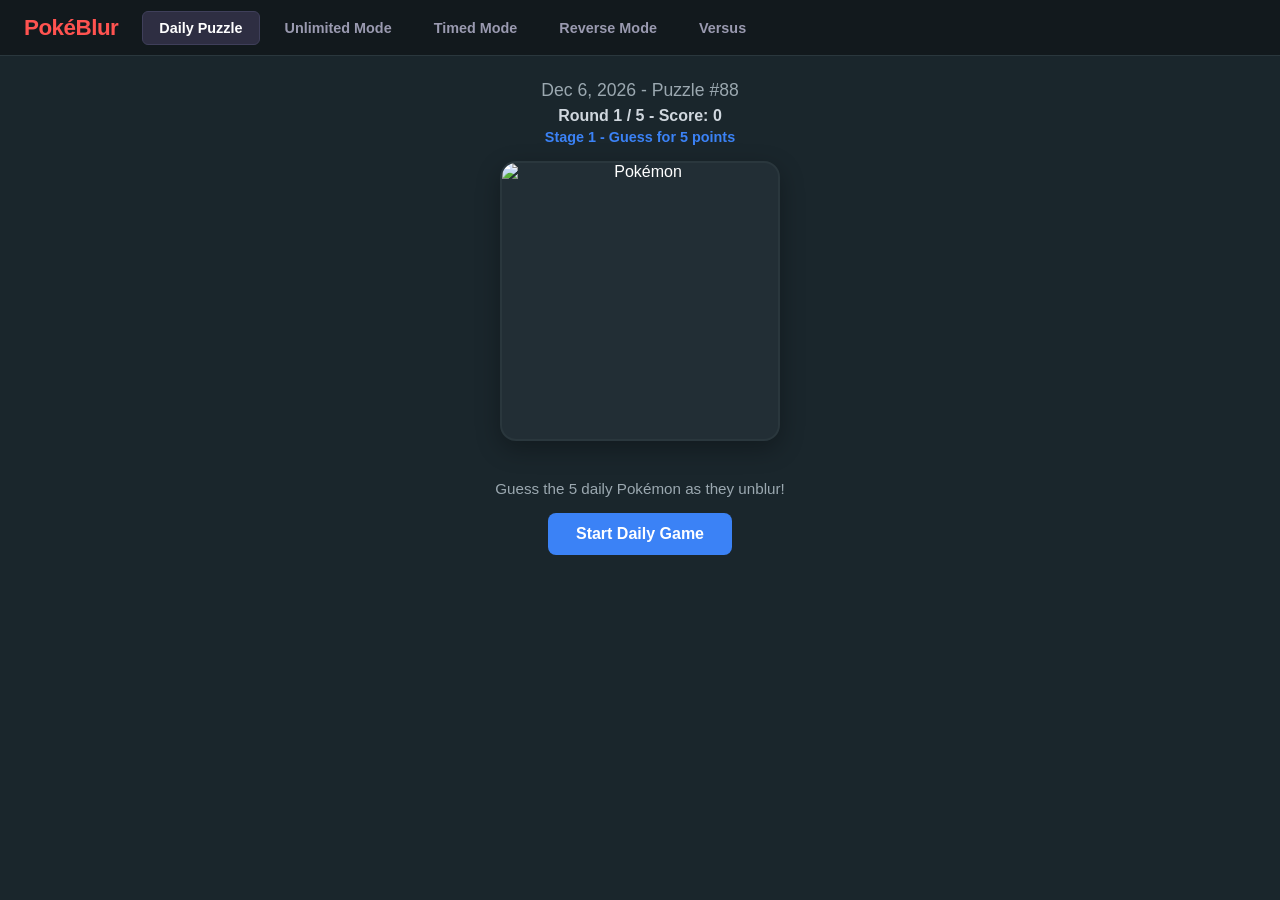
==== index.html @ f1a9ff47 "Add files via upload" ====
<!DOCTYPE html>
<html lang="en">
<head>
  <meta charset="UTF-8" />
  <meta name="viewport" content="width=device-width, initial-scale=1.0"/>

  <!-- Primary Meta Tags -->
  <title>PokéBlur</title>
  <meta name="title" content="PokéBlur" />
  <meta name="description" content="Guess the daily Pokémon as they unblur! Play Daily, Unlimited, Timed, and Reverse Hint modes, or battle friends live in Versus multiplayer." />

  <!-- Open Graph / Facebook / Discord / iMessage Cards -->
  <meta property="og:type" content="website" />
  <meta property="og:url" content="https://vibedbean.github.io/" />
  <meta property="og:site_name" content="PokéBlur" />
  <meta property="og:title" content="PokéBlur - Daily Pokémon Guessing Game" />
  <meta property="og:description" content="Test your Pokémon knowledge! Unblur images, race the clock in Timed Mode, flip hints in Reverse Mode, or battle friends live in Versus multiplayer." />
  <meta property="og:image" content="https://vibedbean.github.io/preview.png" />

  <!-- Twitter Card -->
  <meta property="twitter:card" content="summary_large_image" />
  <meta property="twitter:url" content="https://vibedbean.github.io/" />
  <meta property="twitter:title" content="PokéBlur - Daily Pokémon Guessing Game" />
  <meta property="twitter:description" content="Test your Pokémon knowledge! Unblur images, race the clock in Timed Mode, flip hints in Reverse Mode, or battle friends live in Versus multiplayer." />
  <meta property="twitter:image" content="https://vibedbean.github.io/preview.png" />

  <!-- Tells Google explicitly this site is called "PokéBlur", not "GitHub Pages
       documentation" (which is what it was showing without this). -->
  <script type="application/ld+json">
  {
    "@context": "https://schema.org",
    "@type": "WebSite",
    "name": "PokéBlur",
    "alternateName": ["PokeBlur", "Poke Blur"],
    "url": "https://vibedbean.github.io/"
  }
  </script>

  <link rel="stylesheet" href="style.css" />
  <link rel="canonical" href="https://vibedbean.github.io/" />
  <link rel="icon" href="favicon.ico" sizes="any" />
  <link rel="icon" type="image/png" sizes="192x192" href="favicon.png" />
  <link rel="apple-touch-icon" href="apple-touch-icon.png" />
</head>
<body>
  <!-- Top Full-Width Navigation Bar (No Emojis) -->
  <header class="top-header">
    <div class="header-left">
      <h1 class="logo-title">PokéBlur</h1>
      <nav class="nav-links">
        <button id="mode-daily-btn" class="nav-tab active">Daily Puzzle</button>
        <button id="mode-unlimited-btn" class="nav-tab">Unlimited Mode</button>
        <button id="mode-timed-btn" class="nav-tab">Timed Mode</button>
        <button id="mode-reverse-btn" class="nav-tab">Reverse Mode</button>
        <button id="mode-versus-btn" class="nav-tab">Versus</button>
      </nav>
    </div>
  </header>

  <!-- Main Content Wrapper -->
  <main class="main-content">

    <!-- DAILY PUZZLE VIEW -->
    <div id="daily-view">
      <header class="game-header">
        <h2 id="puzzle-date-label">Loading...</h2>
        <p id="round-label">Round 1 / 5 - Score: 0</p>
        <p id="stage-label">Stage 1 - Guess for 5 points</p>
      </header>

      <!-- Image Box Container -->
      <div class="image-wrapper">
        <div id="image-loading-overlay" class="overlay">Loading...</div>
        <img id="pokemon-image" src="" alt="Pokémon" />
      </div>

      <!-- Start Screen Panel -->
      <div id="start-screen">
        <p class="subtitle">Guess the 5 daily Pokémon as they unblur!</p>
        <button id="start-btn" class="primary-btn">Start Daily Game</button>
      </div>

      <!-- Input and Suggestions -->
      <div id="search-wrapper" class="hidden">
        <input type="text" id="guess-input" placeholder="Type a Pokémon name..." autocomplete="off" />
        <div id="suggestions"></div>
      </div>

      <!-- Action Buttons -->
      <div id="buttons" class="hidden">
        <button id="skip-btn" class="action-btn">Skip / Next Stage</button>
        <button id="next-btn" class="action-btn hidden">Next Pokémon ➔</button>
      </div>

      <p id="result-message"></p>

      <!-- Game Over Modal / Panel -->
      <div id="game-over-panel" class="hidden">
        <h2>Game Complete!</h2>
        <p id="final-score-text"></p>
        <p id="stats-line"></p>
        
        <div class="stats-summary">
          <div>Played: <span id="stat-played">0</span></div>
          <div>Avg Score: <span id="stat-avg">0.0</span></div>
        </div>

        <button id="share-btn" class="action-btn">Share Results</button>
      </div>
    </div>

    <!-- UNLIMITED MODE VIEW -->
    <div id="unlimited-view" class="hidden">
      <div class="unlimited-header-nav">
        <button id="unlimited-normal-btn" class="mode-toggle-btn active">Normal Mode</button>
        <button id="unlimited-shiny-btn" class="mode-toggle-btn">Shiny Mode</button>
      </div>

      <!-- Generation Filter Container (Hides when game starts) -->
      <div id="gen-filter-container" class="gen-filter-wrapper">
        <span class="gen-filter-label">Filter Generations:</span>
        <div class="gen-buttons-grid">
          <button class="gen-btn active all-btn" id="gen-all-btn">All Generations</button>
          <button class="gen-btn active" data-gen="1">1</button>
          <button class="gen-btn active" data-gen="2">2</button>
          <button class="gen-btn active" data-gen="3">3</button>
          <button class="gen-btn active" data-gen="4">4</button>
          <button class="gen-btn active" data-gen="5">5</button>
          <button class="gen-btn active" data-gen="6">6</button>
          <button class="gen-btn active" data-gen="7">7</button>
          <button class="gen-btn active" data-gen="8">8</button>
          <button class="gen-btn active" data-gen="9">9</button>
        </div>
      </div>

      <header class="game-header">
        <h2 id="unlimited-mode-title">Unlimited - Normal Mode</h2>
        <p id="unlimited-round-label">Round 1 / 5 - Score: 0</p>
        <p id="unlimited-stage-label">Stage 1 - Guess for 5 points</p>
      </header>

      <!-- Unlimited Image Box -->
      <div class="image-wrapper">
        <div id="unlimited-image-overlay" class="overlay">Loading...</div>
        <img id="unlimited-pokemon-image" src="" alt="Pokémon" />
      </div>

      <!-- Unlimited Start Screen -->
      <div id="unlimited-start-screen">
        <p class="subtitle">Play infinite rounds of random Pokémon!</p>
        <button id="unlimited-start-btn" class="primary-btn">Start Unlimited Game</button>
      </div>

      <!-- Unlimited Search Wrapper -->
      <div id="unlimited-search-wrapper" class="hidden">
        <input type="text" id="unlimited-guess-input" placeholder="Type a Pokémon name..." autocomplete="off" />
        <div id="unlimited-suggestions"></div>
      </div>

      <!-- Unlimited Action Buttons -->
      <div id="unlimited-buttons" class="hidden">
        <button id="unlimited-skip-btn" class="action-btn">Skip / Next Stage</button>
        <button id="unlimited-next-btn" class="action-btn hidden">Next Pokémon ➔</button>
      </div>

      <p id="unlimited-result-message"></p>

      <!-- Unlimited Game Over Overlay -->
      <div id="unlimited-game-over-panel" class="hidden">
        <h2>Game Complete!</h2>
        <p id="unlimited-final-score-text"></p>
        <button id="play-again-btn" class="primary-btn">Play Again</button>
      </div>
    </div>

<!-- TIMED MODE VIEW -->
    <div id="timed-view" class="hidden">
      <!-- Setup: duration + generation filter (hides when game starts) -->
      <div id="timed-setup-container">
        <div class="gen-filter-wrapper">
          <span class="gen-filter-label">Time Limit:</span>
          <div class="gen-buttons-grid" id="timed-duration-grid">
            <button class="gen-btn active" data-duration="30">30 sec</button>
            <button class="gen-btn" data-duration="60">1 min</button>
            <button class="gen-btn" data-duration="120">2 min</button>
            <button class="gen-btn all-btn" data-duration="custom" id="timed-custom-btn">Custom</button>
          </div>
          <div id="timed-custom-wrapper" class="hidden">
            <input type="number" id="timed-custom-input" min="10" max="600" placeholder="Seconds (10-600)" />
          </div>
        </div>

        <div id="timed-gen-filter-container" class="gen-filter-wrapper">
          <span class="gen-filter-label">Filter Generations:</span>
          <div class="gen-buttons-grid">
            <button class="gen-btn active all-btn" id="timed-gen-all-btn">All Generations</button>
            <button class="gen-btn active" data-gen="1">1</button>
            <button class="gen-btn active" data-gen="2">2</button>
            <button class="gen-btn active" data-gen="3">3</button>
            <button class="gen-btn active" data-gen="4">4</button>
            <button class="gen-btn active" data-gen="5">5</button>
            <button class="gen-btn active" data-gen="6">6</button>
            <button class="gen-btn active" data-gen="7">7</button>
            <button class="gen-btn active" data-gen="8">8</button>
            <button class="gen-btn active" data-gen="9">9</button>
          </div>
        </div>
      </div>

      <header class="game-header">
        <h2>Timed Mode</h2>
        <p id="timed-stats-label">Score: 0 - Correct: 0</p>
        <p id="timed-stage-label">Stage 1 - Guess for 5 points</p>
      </header>

      <div id="timed-countdown" class="countdown-badge hidden">30</div>

      <!-- Timed Image Box -->
      <div class="image-wrapper">
        <div id="timed-image-overlay" class="overlay">Loading...</div>
        <img id="timed-pokemon-image" src="" alt="Pokémon" />
      </div>

      <!-- Timed Start Screen -->
      <div id="timed-start-screen">
        <p class="subtitle">Guess as many Pokémon as you can before time runs out!</p>
        <button id="timed-start-btn" class="primary-btn">Start Timed Game</button>
      </div>

      <!-- Timed Search Wrapper -->
      <div id="timed-search-wrapper" class="hidden">
        <input type="text" id="timed-guess-input" placeholder="Type a Pokémon name..." autocomplete="off" />
        <div id="timed-suggestions"></div>
      </div>

      <!-- Timed Action Buttons -->
      <div id="timed-buttons" class="hidden">
        <button id="timed-skip-btn" class="action-btn">Skip / Next Stage</button>
      </div>

      <p id="timed-result-message"></p>

      <!-- Timed Game Over Overlay -->
      <div id="timed-game-over-panel" class="hidden">
        <h2>Time's Up!</h2>
        <p id="timed-final-score-text"></p>
        <button id="timed-play-again-btn" class="primary-btn">Play Again</button>
      </div>
    </div>

<!-- REVERSE MODE VIEW -->
   <div id="reverse-view" class="hidden">
     <header class="game-header">
       <h2>Reverse Mode</h2>
       <p id="reverse-round-label">Round 1 / 5 - Score: 0</p>
       <div id="reverse-reward-box" class="reward-box hidden">
         <span class="reward-label">Current Round Value:</span>
         <span id="reverse-current-value">0</span>
         <span class="reward-unit">pts</span>
         <p class="reward-hint-subtext" style="font-size: 0.85rem; color: #a0a0a0; margin-top: 4px; font-style: italic;">
           Points are proportional to the number of Pokémon matching revealed hints!
         </p>
       </div>
     </header>

     <!-- Reverse Start Screen -->
     <div id="reverse-start-screen">
       <p class="subtitle">
         Guess the hidden Pokémon! Flip categories to reveal hints, but beware: the amount of points you get is proportional to how many available pokemon there are left. Wrong guesses force a hint flip!
       </p>
       <p id="reverse-high-score-display" style="font-size: 1.1rem; color: #f1c40f; font-weight: bold; margin-bottom: 15px;">High Score: 0 pts</p>
       <button id="reverse-start-btn" class="primary-btn">Start Reverse Game</button>
     </div>

     <!-- Reverse Gameplay Container -->
     <div id="reverse-game-play" class="hidden">
       <!-- Side-by-Side Hints Grid (6 Categories) -->
       <div class="hints-grid">
         <button class="hint-tile" data-category="generation">
           <span class="tile-label">Generation</span>
           <span class="tile-value">???</span>
         </button>
         <button class="hint-tile" data-category="primaryType">
           <span class="tile-label">Primary Type</span>
           <span class="tile-value">???</span>
         </button>
         <button class="hint-tile" data-category="secondaryType">
           <span class="tile-label">Secondary Type</span>
           <span class="tile-value">???</span>
         </button>
         <button class="hint-tile" data-category="form">
           <span class="tile-label">Form</span>
           <span class="tile-value">???</span>
         </button>
         <button class="hint-tile" data-category="bst">
           <span class="tile-label">Base Stat Total</span>
           <span class="tile-value">???</span>
         </button>
         <button class="hint-tile" data-category="size">
           <span class="tile-label">Height / Weight</span>
           <span class="tile-value">???</span>
         </button>
       </div>

       <p id="reverse-status-msg" class="reverse-status">Make a guess or tap a category tile to reveal a hint!</p>

       <!-- Search Input matching Daily/Unlimited layout -->
       <div id="reverse-search-wrapper">
         <input type="text" id="reverse-guess-input" placeholder="Type a Pokémon name..." autocomplete="off" />
         <div id="reverse-suggestions" class="suggestions-container"></div>
       </div>

       <!-- Action Buttons -->
       <div id="reverse-buttons" class="button-group">
         <button id="reverse-skip-btn" class="action-btn">Give Up</button>
         <button id="reverse-next-btn" class="action-btn hidden">Next Pokémon ➔</button>
       </div>
     </div>

     <p id="reverse-result-message"></p>

     <!-- Reverse Game Over Panel -->
     <div id="reverse-game-over-panel" class="game-over-panel hidden">
       <h2>Game Complete!</h2>
       <p id="reverse-final-score-text" class="final-score-text"></p>
       <p id="reverse-final-highscore-text" class="final-highscore-text" style="color: #f1c40f; font-weight: bold; margin-top: 6px;"></p>
       <button id="reverse-play-again-btn" class="primary-btn" style="margin-top: 15px;">Play Again</button>
     </div>
   </div>
<!-- VERSUS MODE SECTION -->
<div id="versus-view" class="hidden">
  <!-- Lobby / Join Screen -->
  <div id="vs-lobby-screen">
    <h2 class="vs-heading">Versus Mode</h2>
    <p class="subtitle">Host or join a friend's room - first to guess each round takes the points!</p>

    <div class="vs-lobby-controls">
      <button id="vs-create-room-btn" class="primary-btn">Create Room (Host)</button>
      <div class="vs-join-group">
        <input type="text" id="vs-room-id-input" placeholder="Enter Room Code..." autocomplete="off" />
        <button id="vs-join-room-btn" class="action-btn">Join Room</button>
      </div>
    </div>

    <div id="vs-lobby-status" class="hidden">
      <div class="vs-room-code-card">
        <span class="vs-room-code-label">Room Code</span>
        <span id="vs-room-code-display">---</span>
        <button id="vs-copy-code-btn" class="vs-copy-btn" type="button">Copy Link</button>
      </div>

      <div class="vs-name-edit-group">
        <label for="vs-my-name-input" class="vs-name-edit-label">Your Name</label>
        <input type="text" id="vs-my-name-input" maxlength="16" placeholder="Enter your name..." autocomplete="off" />
      </div>

      <div id="vs-player-slots" class="vs-slots-grid"></div>

      <div id="vs-rounds-selector" class="vs-rounds-selector hidden">
        <span class="vs-rounds-label">Rounds</span>
        <div class="vs-rounds-stepper">
          <button id="vs-rounds-minus" class="vs-stepper-btn" type="button">−</button>
          <span id="vs-rounds-value">5</span>
          <button id="vs-rounds-plus" class="vs-stepper-btn" type="button">+</button>
        </div>
      </div>

      <button id="vs-start-game-btn" class="primary-btn hidden">Start Game</button>
      <p id="vs-lobby-hint" class="vs-lobby-hint hidden"></p>
      <p id="vs-waiting-msg" class="vs-lobby-hint hidden">Waiting for host to start...</p>
      <button id="vs-lobby-leave-btn" class="action-btn">Leave Lobby</button>
    </div>
  </div>

  <!-- Generation Vote Screen -->
  <div id="vs-vote-screen" class="hidden">
    <h2 class="vs-heading">Vote on Generations</h2>
    <p class="subtitle">Pick up to 3 generations you want in this match, or vote Random. Whatever gets any votes is in the pool.</p>

    <div id="vs-vote-timer" class="vs-vote-timer">15</div>

    <div class="gen-filter-wrapper">
      <span class="gen-filter-label">Your Vote</span>
      <div class="gen-buttons-grid">
        <button class="gen-btn all-btn" id="vs-vote-random-btn" type="button">Random / No Preference</button>
        <button class="gen-btn" data-vote-gen="1" type="button">1</button>
        <button class="gen-btn" data-vote-gen="2" type="button">2</button>
        <button class="gen-btn" data-vote-gen="3" type="button">3</button>
        <button class="gen-btn" data-vote-gen="4" type="button">4</button>
        <button class="gen-btn" data-vote-gen="5" type="button">5</button>
        <button class="gen-btn" data-vote-gen="6" type="button">6</button>
        <button class="gen-btn" data-vote-gen="7" type="button">7</button>
        <button class="gen-btn" data-vote-gen="8" type="button">8</button>
        <button class="gen-btn" data-vote-gen="9" type="button">9</button>
      </div>
      <p id="vs-vote-picks-left" class="vs-lobby-hint">3 picks remaining</p>
    </div>

    <p id="vs-vote-status" class="vs-lobby-hint">0 of 0 players have voted</p>
    <div id="vs-vote-results" class="vs-lobby-hint hidden"></div>
  </div>

  <!-- Gameplay Screen -->
  <div id="vs-gameplay-screen" class="hidden">
    <!-- Wheel Spin Overlay -->
    <div id="vs-wheel-overlay" class="hidden">
      <h3>Selecting Round Mode...</h3>
      <canvas id="wheel-canvas" width="280" height="280"></canvas>
      <p id="wheel-result-text">Spinning...</p>
    </div>

    <div id="vs-shiny-banner" class="vs-shiny-banner hidden">It's a SHINY Pokémon this round!</div>

    <header class="game-header">
      <h2 id="vs-mode-title">Round 1 - Reveal Mode: Classic Blur</h2>
      <p id="vs-round-label">Round 1 / 5</p>
    </header>

    <div class="vs-gameplay-layout">
      <!-- Live Speed Racing Leaderboard (left on desktop, top on mobile) -->
      <div id="vs-leaderboard" class="vs-leaderboard-box">
        <h4>Race Progress</h4>
        <div id="vs-player-bars"></div>
      </div>

      <!-- Main game column -->
      <div class="vs-gameplay-main">
        <div class="image-wrapper">
          <div id="vs-image-overlay" class="overlay">Loading...</div>
          <img id="vs-pokemon-image" class="hidden" src="" alt="Pokémon" />
          <canvas id="vs-reveal-canvas" width="280" height="280"></canvas>
        </div>

        <!-- Input -->
        <div id="vs-search-wrapper">
          <input type="text" id="vs-guess-input" placeholder="Type a Pokémon name..." autocomplete="off" />
          <div id="vs-suggestions" class="suggestions-container"></div>
        </div>

        <p id="vs-result-message"></p>
      </div>
    </div>

    <div id="vs-round-over-panel" class="hidden">
      <h3 id="vs-round-winner-text">Round Complete!</h3>
      <p id="vs-round-answer-text" class="vs-round-answer-text"></p>
      <p id="vs-waiting-next-msg" class="vs-lobby-hint hidden">Waiting for host to continue...</p>
    </div>

    <!-- Final Game Over Panel -->
    <div id="vs-game-over-panel" class="hidden">
      <h2>Game Over!</h2>
      <p id="vs-winner-text" class="vs-winner-text"></p>
      <div id="vs-final-standings" class="vs-final-standings"></div>
      <div class="vs-game-over-actions">
        <button id="vs-play-again-btn" class="primary-btn hidden">Play Again</button>
        <button id="vs-leave-room-btn" class="action-btn">Leave Room</button>
      </div>
    </div>
  </div>
</div>
  </main>

  <script src="https://cdn.jsdelivr.net/npm/peerjs@1.5.4/dist/peerjs.min.js"></script>
  <script src="game.js?v=2026-09-22"></script>
  <script src="versus.js?v=2026-09-22"></script>
  <!-- Bump the ?v= date above every time you deploy a change to game.js/versus.js.
       Browsers cache these files aggressively; without a version bump, some
       visitors keep running stale JS after you push a fix, which is a common
       cause of "it works for me but not my friend" multiplayer bugs. -->
</body>
</html>
---- style.css ----
/* ==========================================
   BASE & LAYOUT
   ========================================== */
* {
  box-sizing: border-box;
}

body {
  margin: 0;
  padding: 0;
  background-color: #1a262c;
  color: #ffffff;
  font-family: -apple-system, BlinkMacSystemFont, "Segoe UI", Roboto, Helvetica, Arial, sans-serif;
  display: flex;
  flex-direction: column;
  align-items: center;
  min-height: 100vh;
  overflow-x: hidden;
}

/* ==========================================
   FIXED TOP HEADER
   ========================================== */
.top-header {
  position: fixed;
  top: 0;
  left: 0;
  width: 100%;
  height: 56px;
  background-color: #12191d;
  border-bottom: 1px solid #2a373d;
  display: flex;
  align-items: center;
  padding: 0 24px;
  z-index: 1000;
}

.header-left {
  display: flex;
  align-items: center;
  gap: 24px;
}

.logo-title {
  margin: 0;
  font-size: 1.4rem;
  font-weight: 800;
  color: #ff5350;
  letter-spacing: -0.5px;
}

.nav-links {
  display: flex;
  gap: 8px;
}

.nav-tab {
  background: transparent;
  border: 1px solid transparent;
  color: #9ba8b0;
  padding: 6px 14px;
  border-radius: 6px;
  font-size: 0.9rem;
  font-weight: 600;
  cursor: pointer;
  transition: all 0.2s ease;
}

.nav-tab:hover {
  color: #ffffff;
  background-color: rgba(255, 255, 255, 0.05);
}

.nav-tab.active {
  background-color: #243238;
  color: #ffffff;
  border-color: #3a4b52;
}

/* ==========================================
   MAIN GAME CONTAINER & VIEWS
   ========================================== */
.main-content {
  margin-top: var(--header-height, 56px); /* Offset for top fixed header */
  width: 100%;
  max-width: 480px;
  padding: 24px 16px;
  text-align: center;
  display: flex;
  flex-direction: column;
  align-items: center;
}

#daily-view, #unlimited-view {
  position: relative; /* Container anchor for centered Game Over overlay */
  width: 100%;
  display: flex;
  flex-direction: column;
  align-items: center;
}

.hidden {
  display: none !important;
}

/* Header Text */
.game-header h2 {
  margin: 0 0 6px 0;
  font-size: 1.1rem;
  color: #9ba8b0;
  font-weight: 500;
}

#round-label, #unlimited-round-label {
  margin: 4px 0;
  font-size: 1rem;
  color: #d0d7de;
  font-weight: 600;
}

#stage-label, #unlimited-stage-label {
  margin: 2px 0 16px 0;
  font-size: 0.9rem;
  color: #3b82f6;
  font-weight: 600;
}

/* ==========================================
   UNLIMITED MODE SUB-NAVIGATION
   ========================================== */
.unlimited-header-nav {
  display: flex;
  gap: 12px;
  margin-bottom: 16px;
  background-color: #12191d;
  padding: 6px;
  border-radius: 10px;
  border: 1px solid #2a373d;
}

.mode-toggle-btn {
  background: transparent;
  border: none;
  color: #9ba8b0;
  padding: 8px 16px;
  border-radius: 6px;
  font-size: 0.9rem;
  font-weight: 700;
  cursor: pointer;
  transition: all 0.2s ease;
}

.mode-toggle-btn:hover {
  color: #ffffff;
}

.mode-toggle-btn.active {
  background-color: #3b82f6;
  color: #ffffff;
}

/* ==========================================
   IMAGE FRAME & OVERLAY
   ========================================== */
.image-wrapper {
  position: relative;
  width: 280px;
  height: 280px;
  margin: 0 auto 16px auto;
  background-color: #222e35;
  border: 2px solid #2a373d;
  border-radius: 16px;
  overflow: hidden;
  display: flex;
  align-items: center;
  justify-content: center;
  box-shadow: 0 8px 24px rgba(0, 0, 0, 0.3);
}


#pokemon-image, #unlimited-pokemon-image, #timed-pokemon-image {
  width: 100%;
  height: 100%;
  object-fit: contain;
  transition: filter 0.4s ease;
  pointer-events: none; /* Disables clicking, dragging, and native ghost previews */
  -webkit-user-drag: none;
  user-select: none;
}

.overlay {
  position: absolute;
  top: 0;
  left: 0;
  width: 100%;
  height: 100%;
  background: rgba(18, 25, 29, 0.85);
  color: #ffffff;
  display: flex;
  align-items: center;
  justify-content: center;
  font-weight: 600;
  font-size: 1.1rem;
  opacity: 0;
  pointer-events: none;
  transition: opacity 0.2s ease;
  z-index: 10;
}

.overlay.visible {
  opacity: 1;
  pointer-events: all;
}

/* ==========================================
   START SCREEN & BUTTONS
   ========================================== */
#start-screen {
  margin-top: 8px;
}

.subtitle {
  color: #9ba8b0;
  font-size: 0.95rem;
  margin-bottom: 16px;
}

.primary-btn {
  background-color: #3b82f6;
  color: #ffffff;
  border: none;
  padding: 12px 28px;
  font-size: 1rem;
  font-weight: 700;
  border-radius: 8px;
  cursor: pointer;
  transition: background-color 0.2s ease, transform 0.1s ease;
}

.primary-btn:hover {
  background-color: #2563eb;
}

.primary-btn:active {
  transform: scale(0.98);
}

/* ==========================================
   SEARCH & AUTOCOMPLETE
   ========================================== */
#search-wrapper, #unlimited-search-wrapper, #timed-search-wrapper {
  position: relative;
  width: 100%;
  max-width: 320px;
  margin: 0 auto 12px auto;
}

#guess-input, #unlimited-guess-input, #timed-guess-input {
  width: 100%;
  padding: 12px 16px;
  font-size: 1rem;
  border-radius: 8px;
  border: 1px solid #3a4b52;
  background-color: #222e35;
  color: #ffffff;
  outline: none;
  transition: border-color 0.2s ease;
}

#guess-input:focus, #unlimited-guess-input:focus, #timed-guess-input:focus {
  border-color: #3b82f6;
}

#suggestions, #unlimited-suggestions, #timed-suggestions {
  position: absolute;
  top: 100%;
  left: 0;
  right: 0;
  background-color: #222e35;
  border: 1px solid #3a4b52;
  border-top: none;
  border-bottom-left-radius: 8px;
  border-bottom-right-radius: 8px;
  max-height: 200px;
  overflow-y: auto;
  z-index: 50;
  box-shadow: 0 4px 12px rgba(0, 0, 0, 0.4);
}

.suggestion-item {
  padding: 10px 16px;
  cursor: pointer;
  text-align: left;
  font-size: 0.95rem;
  color: #d0d7de;
  border-bottom: 1px solid #2a373d;
}

.suggestion-item:last-child {
  border-bottom: none;
}

.suggestion-item:hover,
.suggestion-item.active {
  background-color: #2e3e47;
  color: #ffffff;
}

/* ==========================================
   ACTION BUTTONS & MESSAGES
   ========================================== */
#buttons, #unlimited-buttons {
  margin-top: 8px;
  display: flex;
  gap: 12px;
  justify-content: center;
}

.action-btn {
  background-color: #2e3e47;
  color: #ffffff;
  border: 1px solid #3a4b52;
  padding: 10px 20px;
  font-size: 0.95rem;
  font-weight: 600;
  border-radius: 8px;
  cursor: pointer;
  transition: all 0.2s ease;
}

.action-btn:hover {
  background-color: #3a4b52;
}

.action-btn:disabled {
  opacity: 0.5;
  cursor: not-allowed;
}

#next-btn, #unlimited-next-btn {
  background-color: #3b82f6;
  border-color: #3b82f6;
}

#next-btn:hover, #unlimited-next-btn:hover {
  background-color: #2563eb;
}

#result-message, #unlimited-result-message {
  min-height: 24px;
  margin-top: 14px;
  font-size: 0.95rem;
  font-weight: 600;
  color: #d0d7de;
}

/* ==========================================
   CENTERED GAME OVER PANEL
   ========================================== */
#game-over-panel, #unlimited-game-over-panel {
  position: absolute;
  top: 50%;
  left: 50%;
  transform: translate(-50%, -50%);
  background-color: #222e35;
  border: 1px solid #3a4b52;
  border-radius: 12px;
  padding: 24px;
  width: 90%;
  max-width: 360px;
  box-shadow: 0 12px 32px rgba(0, 0, 0, 0.6);
  z-index: 200;
  box-sizing: border-box;
}

#game-over-panel h2, #unlimited-game-over-panel h2 {
  margin-top: 0;
  font-size: 1.4rem;
  color: #ffffff;
}

.stats-summary {
  display: flex;
  justify-content: space-around;
  margin: 20px 0;
  padding: 12px;
  background-color: #1a262c;
  border-radius: 8px;
  font-size: 0.95rem;
  color: #9ba8b0;
}

.stats-summary span {
  display: block;
  font-size: 1.2rem;
  font-weight: 700;
  color: #ffffff;
  margin-top: 4px;
}

/* ==========================================
   CONFETTI ANIMATION
   ========================================== */
/* Confetti dimension fix: small square/rectangular pieces */
.confetti-piece {
  position: fixed;
  top: -10px;
  width: 8px;
  height: 12px;
  border-radius: 2px;
  z-index: 9999;
  pointer-events: none;
  animation: confetti-fall linear forwards;
}

@keyframes confetti-fall {
  0% {
    transform: translateY(0) rotate(0deg);
    opacity: 1;
  }
  100% {
    transform: translateY(105vh) rotate(720deg);
    opacity: 0;
  }
}

/* ==========================================
   MOBILE RESPONSIVENESS
   ========================================== */
@media (max-width: 600px) {
  .top-header {
    height: auto;              /* was fixed 56px - let it grow */
    min-height: 56px;
    padding: 8px 12px;
    flex-wrap: wrap;
  }

  .header-left {
    flex-direction: column;    /* logo on top, tabs below */
    align-items: center;
    gap: 6px;
    width: 100%;
  }

  .logo-title {
    font-size: 1.1rem;
  }

  .nav-links {
    display: flex;
    flex-wrap: wrap;           /* tabs wrap instead of clipping */
    justify-content: center;
    gap: 6px;
    width: 100%;
  }

  .nav-tab {
    padding: 6px 10px;
    font-size: 0.78rem;
    flex: 0 0 auto;
  }

  .image-wrapper {
    width: 250px;
    height: 250px;
  }
}


/* ==========================================
   GENERATION FILTER (UPGRADED UI)
   ========================================== */
.gen-filter-wrapper {
  width: 100%;
  max-width: 420px;
  margin: 0 auto 18px auto;
  background-color: rgba(18, 25, 29, 0.75);
  backdrop-filter: blur(8px);
  padding: 14px 16px;
  border-radius: 14px;
  border: 1px solid rgba(255, 255, 255, 0.08);
  box-shadow: 0 4px 16px rgba(0, 0, 0, 0.25);
  box-sizing: border-box;
}

.gen-filter-label {
  display: block;
  font-size: 0.75rem;
  font-weight: 700;
  color: #8a99a4;
  margin-bottom: 10px;
  text-transform: uppercase;
  letter-spacing: 0.8px;
  text-align: center;
}

.gen-buttons-grid {
  display: grid;
  grid-template-columns: repeat(3, 1fr);
  gap: 8px;
}

.gen-btn {
  background-color: #182228;
  border: 1px solid #2a373d;
  color: #6c7d87;
  padding: 9px 0;
  border-radius: 10px;
  font-size: 0.88rem;
  font-weight: 700;
  text-align: center;
  cursor: pointer;
  user-select: none;
  transition: all 0.15s ease;
  box-shadow: inset 0 1px 0 rgba(255, 255, 255, 0.04);
}

.gen-btn:hover {
  color: #e2e8f0;
  border-color: #4a5c66;
  background-color: #202d35;
}

.gen-btn.active {
  background: linear-gradient(135deg, #3b82f6 0%, #2563eb 100%);
  border-color: #60a5fa;
  color: #ffffff;
  box-shadow: 0 2px 8px rgba(59, 130, 246, 0.35);
}

.gen-btn.active:hover {
  background: linear-gradient(135deg, #60a5fa 0%, #3b82f6 100%);
  border-color: #93c5fd;
}
.gen-btn.all-btn {
  grid-column: span 3;
  background-color: #1e2c35;
  border-color: #384954;
  padding: 8px 0;
  letter-spacing: 0.5px;
  text-transform: uppercase;
  font-size: 0.75rem;
}

.gen-btn.all-btn.active {
  background: linear-gradient(135deg, #10b981 0%, #059669 100%);
  border-color: #34d399;
  box-shadow: 0 2px 8px rgba(16, 185, 129, 0.35);
}

/* REVERSE MODE STYLES */

/* Point Counter Ticker */
.reward-box {
  margin-top: 8px;
  display: inline-flex;
  align-items: center;
  gap: 6px;
  background: rgba(255, 255, 255, 0.08);
  padding: 6px 16px;
  border-radius: 20px;
  border: 1px solid rgba(255, 255, 255, 0.15);
}

.reward-label {
  font-size: 0.9rem;
  opacity: 0.8;
}

#reverse-current-value {
  font-size: 1.4rem;
  font-weight: 700;
  color: #ffcb05; /* Pokémon yellow accents */
}

.reward-unit {
  font-size: 0.9rem;
  font-weight: 600;
  color: #ffcb05;
}

/* REVERSE MODE - HORIZONTAL CARD LAYOUT */
.hints-grid {
  display: flex;
  flex-direction: column;
  gap: 10px;
  margin: 18px 0;
  width: 100%;
}

.hint-tile {
  background: #2a2a3c;
  border: 2px solid #3f3f5a;
  border-radius: 10px;
  padding: 12px 18px;
  display: flex;
  flex-direction: row; /* Horizontal layout */
  align-items: center;
  justify-content: space-between; /* Label left, Value right */
  cursor: pointer;
  transition: all 0.2s ease;
  color: #fff;
}

.hint-tile:hover:not(.revealed):not(:disabled) {
  background: #373752;
  border-color: #5d5d88;
  transform: translateX(4px); /* Subtle slide right on hover */
}

.hint-tile.revealed {
  background: #1e1e2d;
  border-color: #ffcb05;
  cursor: default;
}

.hint-tile.must-flip {
  border-color: #ff4757;
  animation: pulse-red 1s infinite alternate;
}

.tile-label {
  font-size: 0.85rem;
  text-transform: uppercase;
  letter-spacing: 1px;
  opacity: 0.75;
  margin-bottom: 0; /* Clear bottom margin for row alignment */
}

.tile-value {
  font-size: 1.1rem;
  font-weight: 700;
  color: #ffcb05;
}

.hint-tile:hover:not(.revealed):not(:disabled) {
  background: #373752;
  border-color: #5d5d88;
  transform: translateY(-2px);
}

.hint-tile.revealed {
  background: #1e1e2d;
  border-color: #ffcb05;
  cursor: default;
}

.hint-tile.must-flip {
  border-color: #ff4757;
  animation: pulse-red 1s infinite alternate;
}

@keyframes pulse-red {
  from { box-shadow: 0 0 4px rgba(255, 71, 87, 0.4); }
  to { box-shadow: 0 0 14px rgba(255, 71, 87, 0.9); }
}

.tile-label {
  font-size: 0.75rem;
  text-transform: uppercase;
  letter-spacing: 0.8px;
  opacity: 0.7;
  margin-bottom: 4px;
}

.tile-value {
  font-size: 1.05rem;
  font-weight: 700;
  color: #ffcb05;
}

.reverse-status {
  text-align: center;
  font-size: 0.95rem;
  margin: 12px 0;
  min-height: 24px;
  color: #dddddd;
}
/* ==========================================
   REVERSE MODE & FIXES OVERRIDE
   ========================================== */

/* Fix View Overlap / Tab Bleeding */
#reverse-view.hidden,
#daily-view.hidden,
#unlimited-view.hidden {
  display: none !important;
}

/* Match Reverse Search Input to Unlimited Mode */
#reverse-search-wrapper {
  position: relative;
  width: 100%;
  max-width: 360px;
  margin: 16px auto;
}

#reverse-guess-input {
  width: 100%;
  padding: 12px 16px;
  background-color: #1e1e2d;
  border: 1px solid #3b82f6;
  border-radius: 8px;
  color: #ffffff;
  font-size: 0.95rem;
  outline: none;
  box-sizing: border-box;
  transition: border-color 0.2s ease, box-shadow 0.2s ease;
}

#reverse-guess-input::placeholder {
  color: #7a7a9a;
}

#reverse-guess-input:focus {
  border-color: #3b82f6;
  box-shadow: 0 0 0 2px rgba(59, 130, 246, 0.3);
}

#reverse-guess-input:disabled {
  opacity: 0.5;
  cursor: not-allowed;
}

/* ==========================================
   DROPDOWN SPRITES & TAB BUTTON FIXES
   ========================================== */

/* Autocomplete Dropdown List */
#reverse-suggestions {
  position: absolute;
  top: 100%;
  left: 0;
  right: 0;
  background-color: #1e1e2d;
  border: 1px solid #3f3f5a;
  border-top: none;
  border-radius: 0 0 8px 8px;
  max-height: 220px;
  overflow-y: auto;
  z-index: 1000;
  display: none;
}

#reverse-suggestions.active {
  display: block;
}

.suggestion-item {
  display: flex;
  align-items: center;
  gap: 12px;
  padding: 8px 12px;
  cursor: pointer;
  transition: background-color 0.15s ease;
  color: #ffffff;
}

.suggestion-item:hover {
  background-color: #2a2a3c;
}

.suggestion-sprite {
  width: 36px;
  height: 36px;
  object-fit: contain;
  image-rendering: pixelated;
}

.suggestion-name {
  font-size: 0.95rem;
  font-weight: 500;
}

/* Polished Tab Bar Styling */
.nav-tab {
  background: transparent;
  border: 1px solid transparent;
  color: #9a9ab0;
  padding: 8px 16px;
  border-radius: 6px;
  font-size: 0.9rem;
  font-weight: 600;
  cursor: pointer;
  transition: all 0.2s ease;
}

.nav-tab:hover {
  color: #ffffff;
  background-color: #242434;
}

.nav-tab.active {
  color: #ffffff;
  background-color: #2e2e42;
  border-color: #3f3f5a;
}

/* Ensure the wrapper sets a stacking context */
#reverse-search-wrapper {
  position: relative !important;
  width: 100%;
  max-width: 360px;
  margin: 16px auto;
  overflow: visible !important; /* Prevents container from clipping the menu */
}

/* Force dropdown to render over game content */
#reverse-suggestions {
  position: absolute !important;
  top: 100% !important;
  left: 0 !important;
  right: 0 !important;
  background-color: #1e1e2d !important;
  border: 1px solid #3f3f5a !important;
  border-top: none !important;
  border-radius: 0 0 8px 8px !important;
  max-height: 220px !important;
  overflow-y: auto !important;
  z-index: 9999 !important; /* Guarantees it floats over buttons and tiles */
  display: none;
}

#reverse-suggestions.active {
  display: block !important;
}

.suggestion-item {
  display: flex !important;
  align-items: center !important;
  gap: 12px !important;
  padding: 8px 12px !important;
  cursor: pointer !important;
  color: #ffffff !important;
}

.suggestion-item:hover {
  background-color: #2a2a3c !important;
}

.suggestion-sprite {
  width: 36px !important;
  height: 36px !important;
  object-fit: contain !important;
  image-rendering: pixelated !important;
}

/* Pulsing red border effect for required hint selection */
.hint-tile.must-flip {
  border-color: #ff4757 !important;
  animation: pulse-red-border 1s infinite alternate;
}

@keyframes pulse-red-border {
  from {
    box-shadow: 0 0 4px rgba(255, 71, 87, 0.4);
    border-color: #ff4757;
  }
  to {
    box-shadow: 0 0 14px rgba(255, 71, 87, 0.9);
    border-color: #ff6b81;
  }
}
/* Prevent child elements inside dropdown items from stealing click events */
.suggestion-item * {
  pointer-events: none;
}
.reward-hint-subtext {
  font-size: 0.85rem;
  color: #a0a0a0;
  margin-top: 6px;
  text-align: center;
  font-style: italic;
}


/* ==========================================
   VERSUS MODE
   ========================================== */
.vs-heading {
  margin: 0 0 6px 0;
  font-size: 1.3rem;
  font-weight: 800;
  color: #ffffff;
}

.vs-lobby-controls {
  display: flex;
  flex-direction: column;
  align-items: center;
  gap: 14px;
  margin: 18px 0;
}

.vs-join-group {
  display: flex;
  gap: 8px;
  width: 100%;
  max-width: 320px;
}

.vs-join-group input {
  flex: 1;
  padding: 10px 14px;
  font-size: 0.95rem;
  border-radius: 8px;
  border: 1px solid #3a4b52;
  background-color: #222e35;
  color: #ffffff;
  outline: none;
  min-width: 0;
  transition: border-color 0.2s ease;
}

.vs-join-group input:focus {
  border-color: #3b82f6;
}

.vs-name-edit-group {
  display: flex;
  align-items: center;
  justify-content: center;
  gap: 10px;
  width: 100%;
  max-width: 320px;
  margin: 0 auto 16px auto;
}

.vs-name-edit-label {
  font-size: 0.78rem;
  text-transform: uppercase;
  letter-spacing: 0.8px;
  color: #8a99a4;
  white-space: nowrap;
}

.vs-name-edit-group input {
  flex: 1;
  padding: 10px 14px;
  font-size: 0.95rem;
  border-radius: 8px;
  border: 1px solid #3a4b52;
  background-color: #222e35;
  color: #ffffff;
  outline: none;
  min-width: 0;
  transition: border-color 0.2s ease;
}

.vs-name-edit-group input:focus {
  border-color: #3b82f6;
}

/* Room code card */
.vs-room-code-card {
  display: flex;
  align-items: center;
  justify-content: center;
  gap: 10px;
  flex-wrap: wrap;
  background-color: #12191d;
  border: 1px solid #2a373d;
  border-radius: 10px;
  padding: 10px 16px;
  margin: 6px auto 18px auto;
  max-width: 340px;
}

.vs-room-code-label {
  font-size: 0.78rem;
  text-transform: uppercase;
  letter-spacing: 0.8px;
  color: #8a99a4;
}

#vs-room-code-display {
  font-size: 1.15rem;
  font-weight: 800;
  color: #ffcb05;
  letter-spacing: 0.5px;
}

.vs-copy-btn {
  background-color: #2e3e47;
  color: #ffffff;
  border: 1px solid #3a4b52;
  padding: 6px 12px;
  font-size: 0.8rem;
  font-weight: 600;
  border-radius: 6px;
  cursor: pointer;
  transition: all 0.2s ease;
}

.vs-copy-btn:hover {
  background-color: #3a4b52;
}

/* 4-slot player grid */
.vs-slots-grid {
  display: grid;
  grid-template-columns: 1fr 1fr;
  gap: 10px;
  width: 100%;
  max-width: 360px;
  margin: 0 auto 18px auto;
}

.vs-slot {
  display: flex;
  flex-direction: column;
  align-items: center;
  justify-content: center;
  gap: 6px;
  padding: 16px 8px;
  border-radius: 12px;
  min-height: 84px;
  text-align: center;
}

.vs-slot.empty {
  border: 2px dashed #2a373d;
  background-color: rgba(255, 255, 255, 0.02);
  color: #5a6b73;
}

.vs-slot.filled {
  border: 2px solid #3b82f6;
  background: linear-gradient(160deg, #223447 0%, #1a262c 100%);
  box-shadow: 0 4px 12px rgba(59, 130, 246, 0.2);
  color: #ffffff;
}

.vs-slot-avatar {
  font-size: 1.4rem;
  line-height: 1;
}

.vs-slot-name {
  font-size: 0.85rem;
  font-weight: 600;
  word-break: break-word;
}

/* Rounds stepper */
.vs-rounds-selector {
  display: flex;
  align-items: center;
  justify-content: center;
  gap: 14px;
  margin-bottom: 18px;
}

.vs-rounds-label {
  font-size: 0.85rem;
  text-transform: uppercase;
  letter-spacing: 0.6px;
  color: #9ba8b0;
  font-weight: 700;
}

.vs-rounds-stepper {
  display: flex;
  align-items: center;
  gap: 12px;
  background-color: #12191d;
  border: 1px solid #2a373d;
  border-radius: 20px;
  padding: 4px 6px;
}

.vs-stepper-btn {
  width: 28px;
  height: 28px;
  border-radius: 50%;
  border: 1px solid #3a4b52;
  background-color: #222e35;
  color: #ffffff;
  font-size: 1.1rem;
  font-weight: 700;
  cursor: pointer;
  display: flex;
  align-items: center;
  justify-content: center;
  transition: background-color 0.2s ease;
}

.vs-stepper-btn:hover {
  background-color: #3b82f6;
}

#vs-rounds-value {
  min-width: 20px;
  text-align: center;
  font-weight: 800;
  font-size: 1.05rem;
  color: #ffcb05;
}

.vs-lobby-hint {
  font-size: 0.9rem;
  color: #9ba8b0;
  margin-top: 6px;
}

/* Wheel spin overlay */
#vs-wheel-overlay {
  display: flex;
  flex-direction: column;
  align-items: center;
  gap: 12px;
  background-color: rgba(18, 25, 29, 0.95);
  border: 1px solid #2a373d;
  border-radius: 16px;
  padding: 20px;
  margin-bottom: 16px;
}

#vs-wheel-overlay h3 {
  margin: 0;
  font-size: 1.05rem;
  color: #ffffff;
}

#wheel-canvas {
  border-radius: 50%;
  border: 3px solid #3a4b52;
}

#wheel-result-text {
  font-weight: 700;
  color: #ffcb05;
  margin: 0;
}

/* Shiny event banner */
.vs-shiny-banner {
  background: linear-gradient(90deg, #f1c40f, #f39c12, #f1c40f);
  background-size: 200% auto;
  color: #1a262c;
  font-weight: 800;
  font-size: 0.9rem;
  padding: 8px 14px;
  border-radius: 20px;
  margin-bottom: 12px;
  animation: vs-shiny-shimmer 2.5s linear infinite;
}

@keyframes vs-shiny-shimmer {
  0% { background-position: 0% center; }
  100% { background-position: 200% center; }
}

/* Reveal canvas layered over the artwork */
#vs-reveal-canvas {
  position: absolute;
  top: 0;
  left: 0;
  width: 100%;
  height: 100%;
}

#vs-pokemon-image {
  width: 100%;
  height: 100%;
  object-fit: contain;
  pointer-events: none;
  -webkit-user-drag: none;
  user-select: none;
}

/* Live leaderboard */
.vs-leaderboard-box {
  width: 100%;
  max-width: 340px;
  background-color: #12191d;
  border: 1px solid #2a373d;
  border-radius: 12px;
  padding: 12px 14px;
  margin: 4px auto 16px auto;
  box-sizing: border-box;
}

.vs-leaderboard-box h4 {
  margin: 0 0 10px 0;
  font-size: 0.78rem;
  text-transform: uppercase;
  letter-spacing: 0.8px;
  color: #8a99a4;
  text-align: center;
}

.vs-player-bar-wrapper {
  margin-bottom: 10px;
}

.vs-player-bar-wrapper:last-child {
  margin-bottom: 0;
}

.vs-player-bar-label {
  display: flex;
  justify-content: space-between;
  font-size: 0.85rem;
  font-weight: 600;
  color: #d0d7de;
  margin-bottom: 4px;
}

.vs-progress-track {
  width: 100%;
  height: 10px;
  background-color: #222e35;
  border-radius: 6px;
  overflow: hidden;
}

.vs-progress-fill {
  height: 100%;
  background: linear-gradient(90deg, #3b82f6, #60a5fa);
  border-radius: 6px;
  transition: width 0.15s linear;
}

.vs-progress-fill.finished {
  background: linear-gradient(90deg, #f1c40f, #ffcb05);
}

/* Versus search input matches Reverse/Unlimited styling */
#vs-search-wrapper {
  position: relative;
  width: 100%;
  max-width: 320px;
  margin: 0 auto 12px auto;
}

#vs-guess-input {
  width: 100%;
  padding: 12px 16px;
  font-size: 1rem;
  border-radius: 8px;
  border: 1px solid #3a4b52;
  background-color: #222e35;
  color: #ffffff;
  outline: none;
  box-sizing: border-box;
  transition: border-color 0.2s ease;
}

#vs-guess-input:focus {
  border-color: #3b82f6;
}

#vs-guess-input:disabled {
  opacity: 0.5;
  cursor: not-allowed;
}

#vs-suggestions {
  position: absolute;
  top: 100%;
  left: 0;
  right: 0;
  background-color: #222e35;
  border: 1px solid #3a4b52;
  border-top: none;
  border-bottom-left-radius: 8px;
  border-bottom-right-radius: 8px;
  max-height: 200px;
  overflow-y: auto;
  z-index: 50;
  box-shadow: 0 4px 12px rgba(0, 0, 0, 0.4);
}

#vs-result-message {
  min-height: 24px;
  margin-top: 10px;
  font-size: 0.95rem;
  font-weight: 600;
  color: #d0d7de;
}

/* Round-over & game-over panels */
#vs-round-over-panel,
#vs-game-over-panel {
  width: 100%;
  max-width: 360px;
  background-color: #222e35;
  border: 1px solid #3a4b52;
  border-radius: 12px;
  padding: 20px;
  margin: 12px auto 0 auto;
  box-shadow: 0 12px 32px rgba(0, 0, 0, 0.4);
  box-sizing: border-box;
}

#vs-round-winner-text {
  margin: 0 0 4px 0;
  font-size: 1.15rem;
  color: #ffffff;
}

.vs-round-answer-text {
  margin: 0 0 14px 0;
  font-size: 0.9rem;
  color: #9ba8b0;
}

.vs-winner-text {
  font-size: 1.2rem;
  font-weight: 800;
  color: #ffcb05;
  margin: 0 0 16px 0;
}

.vs-final-standings {
  display: flex;
  flex-direction: column;
  gap: 8px;
  margin-bottom: 18px;
}

.vs-standing-row {
  display: flex;
  justify-content: space-between;
  align-items: center;
  background-color: #1a262c;
  border-radius: 8px;
  padding: 10px 14px;
  font-size: 0.95rem;
  color: #d0d7de;
}

.vs-standing-row.vs-standing-first {
  background: linear-gradient(90deg, rgba(241, 196, 15, 0.15), rgba(241, 196, 15, 0.02));
  border: 1px solid rgba(241, 196, 15, 0.4);
  color: #ffffff;
  font-weight: 700;
}

.vs-game-over-actions {
  display: flex;
  gap: 10px;
  justify-content: center;
  flex-wrap: wrap;
}

@media (max-width: 600px) {
  .vs-slots-grid {
    max-width: 300px;
  }
}

@keyframes vs-shiny-flash-fade {
  0% { opacity: 0; transform: translateY(-2px) scale(0.98); }
  15% { opacity: 1; transform: translateY(0) scale(1); }
  70% { opacity: 1; }
  100% { opacity: 0; transform: translateY(2px) scale(0.98); }
}

.vs-shiny-banner.flash-fade {
  animation: vs-shiny-flash-fade 1400ms ease-out forwards;
}

/* ==========================================
   VERSUS MODE - LAYOUT UPGRADES
   ========================================== */

/* Widen the main column when versus gameplay is active so the
   leaderboard and image can sit side by side. */
body:has(#vs-gameplay-screen:not(.hidden)) .main-content {
  max-width: 760px;
}

.vs-gameplay-layout {
  display: flex;
  gap: 20px;
  width: 100%;
  align-items: flex-start;
  justify-content: center;
  margin-bottom: 16px;
}

/* Leaderboard: left column, fixed width on desktop */
.vs-gameplay-layout .vs-leaderboard-box {
  width: 200px;
  flex-shrink: 0;
  margin: 0;
  align-self: stretch;
}

/* Main game column */
.vs-gameplay-main {
  flex: 1 1 auto;
  max-width: 340px;
  display: flex;
  flex-direction: column;
  align-items: center;
  min-width: 0;
}

.vs-gameplay-main .image-wrapper {
  margin-left: auto;
  margin-right: auto;
}

/* Slot role label (replaces old emoji avatars) */
.vs-slot-role {
  display: inline-block;
  font-size: 0.65rem;
  font-weight: 800;
  letter-spacing: 1.2px;
  text-transform: uppercase;
  padding: 2px 8px;
  border-radius: 10px;
  background-color: rgba(59, 130, 246, 0.18);
  color: #60a5fa;
  border: 1px solid rgba(59, 130, 246, 0.4);
}

.vs-slot.filled .vs-slot-role {
  background-color: rgba(241, 196, 15, 0.18);
  color: #ffcb05;
  border-color: rgba(241, 196, 15, 0.45);
}

.vs-slot.empty .vs-slot-role.empty-role {
  background-color: transparent;
  color: #5a6b73;
  border: 1px dashed #2a373d;
}

/* Small HOST tag inline in the leaderboard */
.vs-role-tag {
  display: inline-block;
  font-size: 0.6rem;
  font-weight: 800;
  letter-spacing: 0.8px;
  text-transform: uppercase;
  padding: 1px 6px;
  border-radius: 8px;
  background-color: rgba(241, 196, 15, 0.2);
  color: #ffcb05;
  border: 1px solid rgba(241, 196, 15, 0.4);
  margin-right: 4px;
  vertical-align: middle;
}

/* Rank tag in the final standings */
.vs-rank-tag {
  display: inline-block;
  font-size: 0.72rem;
  font-weight: 800;
  letter-spacing: 0.6px;
  text-transform: uppercase;
  color: #9ba8b0;
  margin-right: 6px;
}

.vs-standing-first .vs-rank-tag {
  color: #ffcb05;
}

/* Mobile: stack leaderboard above the image */
@media (max-width: 700px) {
  body:has(#vs-gameplay-screen:not(.hidden)) .main-content {
    max-width: 480px;
  }

  .vs-gameplay-layout {
    flex-direction: column;
    gap: 14px;
    align-items: center;
  }

  .vs-gameplay-layout .vs-leaderboard-box {
    width: 100%;
    max-width: 340px;
    order: -1; /* leaderboard sits above the game on mobile */
  }

  .vs-gameplay-main {
    width: 100%;
    max-width: 340px;
  }
}


/* ==========================================
   GENERATION VOTE SCREEN
   ========================================== */
.vs-vote-timer {
  width: 64px;
  height: 64px;
  margin: 4px auto 18px auto;
  border-radius: 50%;
  border: 3px solid #ffcb05;
  color: #ffcb05;
  font-size: 1.6rem;
  font-weight: 800;
  display: flex;
  align-items: center;
  justify-content: center;
  box-shadow: 0 0 16px rgba(255, 203, 5, 0.25);
}

.vs-vote-timer.urgent {
  border-color: #e74c3c;
  color: #e74c3c;
  box-shadow: 0 0 16px rgba(231, 76, 60, 0.3);
}

/* ==========================================
   TIMED MODE
   ========================================== */
.countdown-badge {
  width: 64px;
  height: 64px;
  margin: 4px auto 18px auto;
  border-radius: 50%;
  border: 3px solid #ffcb05;
  color: #ffcb05;
  font-size: 1.6rem;
  font-weight: 800;
  display: flex;
  align-items: center;
  justify-content: center;
  box-shadow: 0 0 16px rgba(255, 203, 5, 0.25);
}

.countdown-badge.urgent {
  border-color: #e74c3c;
  color: #e74c3c;
  box-shadow: 0 0 16px rgba(231, 76, 60, 0.3);
}

#timed-custom-wrapper {
  margin-top: 10px;
}

#timed-custom-input {
  width: 100%;
  padding: 10px 14px;
  font-size: 0.95rem;
  border-radius: 8px;
  border: 1px solid #3a4b52;
  background-color: #222e35;
  color: #ffffff;
  outline: none;
  text-align: center;
  box-sizing: border-box;
  transition: border-color 0.2s ease;
}

#timed-custom-input:focus {
  border-color: #3b82f6;
}
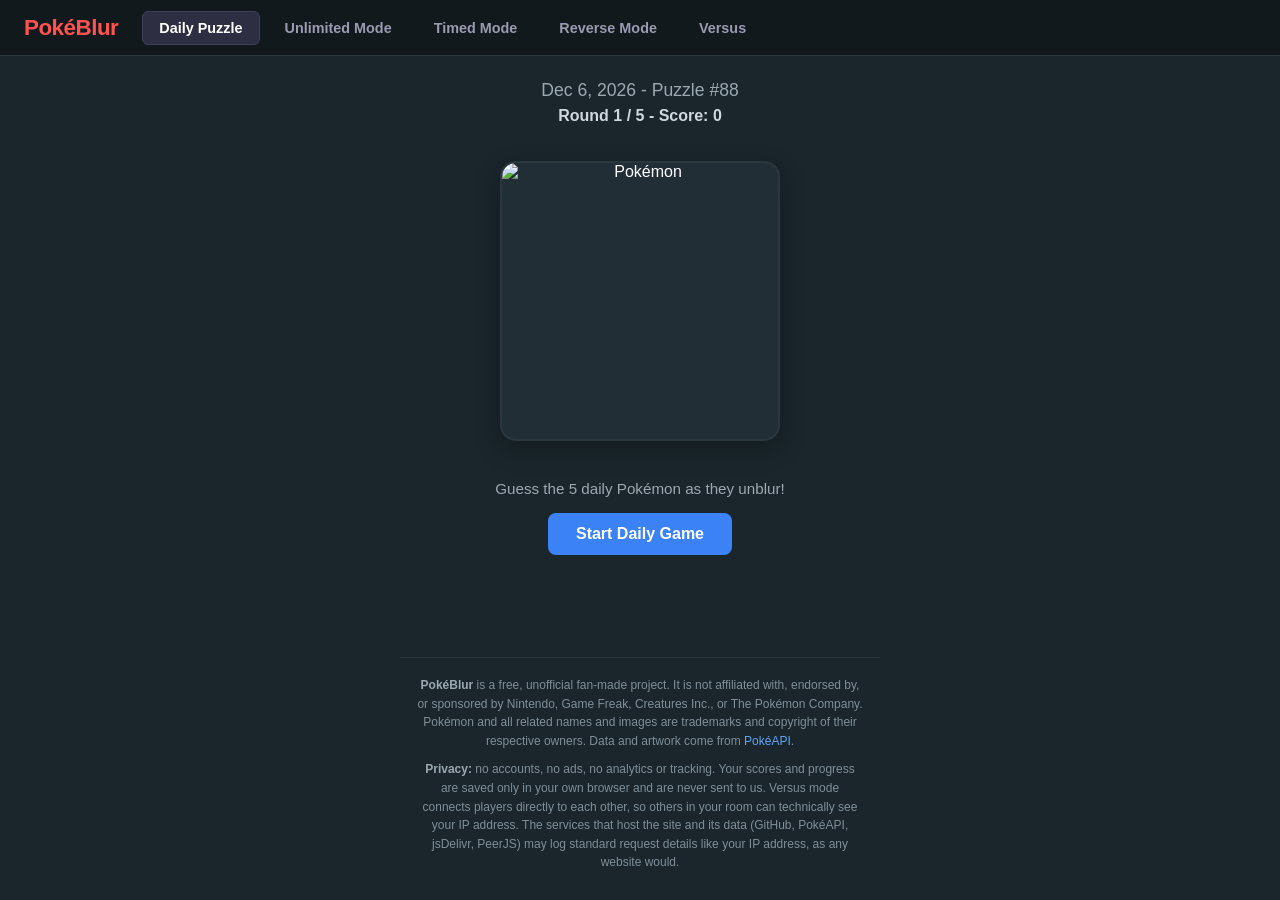
==== commit b534091e: "Add files via upload" ====
--- a/index.html
+++ b/index.html
@@ -36,7 +36,7 @@
   }
   </script>
 
-  <link rel="stylesheet" href="style.css" />
+  <link rel="stylesheet" href="style.css?v=2026-10-01d" />
   <link rel="canonical" href="https://vibedbean.github.io/" />
   <link rel="icon" href="favicon.ico" sizes="any" />
   <link rel="icon" type="image/png" sizes="192x192" href="favicon.png" />
@@ -65,7 +65,7 @@
       <header class="game-header">
         <h2 id="puzzle-date-label">Loading...</h2>
         <p id="round-label">Round 1 / 5 - Score: 0</p>
-        <p id="stage-label">Stage 1 - Guess for 5 points</p>
+        <p id="stage-label" class="stage-pending">Stage 1 - Guess for 5 points</p>
       </header>
 
       <!-- Image Box Container -->
@@ -96,6 +96,7 @@
 
       <!-- Game Over Modal / Panel -->
       <div id="game-over-panel" class="hidden">
+        <button id="game-over-close" class="panel-close" type="button" aria-label="Close results and view today's Pokémon" title="Close and view today's Pokémon">&#10005;</button>
         <h2>Game Complete!</h2>
         <p id="final-score-text"></p>
         <p id="stats-line"></p>
@@ -106,6 +107,22 @@
         </div>
 
         <button id="share-btn" class="action-btn">Share Results</button>
+        <p class="daily-countdown">Next puzzle in <span class="daily-countdown-time">--:--:--</span></p>
+      </div>
+
+      <!-- Look back at today's five Pokémon (opened with the X on the results panel) -->
+      <div id="daily-review" class="hidden">
+        <p id="daily-review-name" class="review-name"></p>
+        <p id="daily-review-points" class="review-points"></p>
+        <div id="daily-review-chips" class="review-chips">
+          <button type="button" class="review-chip" data-round="1" aria-label="Pokémon 1">1</button>
+          <button type="button" class="review-chip" data-round="2" aria-label="Pokémon 2">2</button>
+          <button type="button" class="review-chip" data-round="3" aria-label="Pokémon 3">3</button>
+          <button type="button" class="review-chip" data-round="4" aria-label="Pokémon 4">4</button>
+          <button type="button" class="review-chip" data-round="5" aria-label="Pokémon 5">5</button>
+        </div>
+        <button id="daily-review-results-btn" class="action-btn" type="button">Show results</button>
+        <p class="daily-countdown">Next puzzle in <span class="daily-countdown-time">--:--:--</span></p>
       </div>
     </div>
 
@@ -136,7 +153,7 @@
       <header class="game-header">
         <h2 id="unlimited-mode-title">Unlimited - Normal Mode</h2>
         <p id="unlimited-round-label">Round 1 / 5 - Score: 0</p>
-        <p id="unlimited-stage-label">Stage 1 - Guess for 5 points</p>
+        <p id="unlimited-stage-label" class="stage-pending">Stage 1 - Guess for 5 points</p>
       </header>
 
       <!-- Unlimited Image Box -->
@@ -183,7 +200,7 @@
             <button class="gen-btn active" data-duration="30">30 sec</button>
             <button class="gen-btn" data-duration="60">1 min</button>
             <button class="gen-btn" data-duration="120">2 min</button>
-            <button class="gen-btn all-btn" data-duration="custom" id="timed-custom-btn">Custom</button>
+            <button class="gen-btn" data-duration="custom" id="timed-custom-btn">Custom</button>
           </div>
           <div id="timed-custom-wrapper" class="hidden">
             <input type="number" id="timed-custom-input" min="10" max="600" placeholder="Seconds (10-600)" />
@@ -209,8 +226,22 @@
 
       <header class="game-header">
         <h2>Timed Mode</h2>
-        <p id="timed-stats-label">Score: 0 - Correct: 0</p>
-        <p id="timed-stage-label">Stage 1 - Guess for 5 points</p>
+
+        <!-- Shown before you start: your best for the selected time + generation filter -->
+        <div id="timed-highscore-card" class="highscore-card">
+          <span class="hs-label">Your Best</span>
+          <div class="hs-score"><span id="timed-hs-score">-</span><span class="hs-unit">pts</span></div>
+          <span id="timed-hs-setting" class="hs-setting"></span>
+          <span id="timed-hs-detail" class="hs-detail"></span>
+          <details id="timed-records" class="hs-records hidden">
+            <summary>All records</summary>
+            <ul id="timed-records-list"></ul>
+          </details>
+        </div>
+
+        <!-- Shown during a run -->
+        <p id="timed-stats-label" class="hidden">Score: 0 - Correct: 0</p>
+        <p id="timed-stage-label" class="stage-pending">Stage 1 - Guess for 5 points</p>
       </header>
 
       <div id="timed-countdown" class="countdown-badge hidden">30</div>
@@ -244,6 +275,7 @@
       <div id="timed-game-over-panel" class="hidden">
         <h2>Time's Up!</h2>
         <p id="timed-final-score-text"></p>
+        <p id="timed-final-best-text"></p>
         <button id="timed-play-again-btn" class="primary-btn">Play Again</button>
       </div>
     </div>
@@ -461,9 +493,15 @@
 </div>
   </main>
 
+  <!-- Fan disclaimer + short privacy note -->
+  <footer class="site-footer">
+    <p><strong>PokéBlur</strong> is a free, unofficial fan-made project. It is not affiliated with, endorsed by, or sponsored by Nintendo, Game Freak, Creatures Inc., or The Pokémon Company. Pokémon and all related names and images are trademarks and copyright of their respective owners. Data and artwork come from <a href="https://pokeapi.co/" target="_blank" rel="noopener noreferrer">PokéAPI</a>.</p>
+    <p><strong>Privacy:</strong> no accounts, no ads, no analytics or tracking. Your scores and progress are saved only in your own browser and are never sent to us. Versus mode connects players directly to each other, so others in your room can technically see your IP address. The services that host the site and its data (GitHub, PokéAPI, jsDelivr, PeerJS) may log standard request details like your IP address, as any website would.</p>
+  </footer>
+
   <script src="https://cdn.jsdelivr.net/npm/peerjs@1.5.4/dist/peerjs.min.js"></script>
-  <script src="game.js?v=2026-09-22"></script>
-  <script src="versus.js?v=2026-09-22"></script>
+  <script src="game.js?v=2026-10-01d"></script>
+  <script src="versus.js?v=2026-10-01c"></script>
   <!-- Bump the ?v= date above every time you deploy a change to game.js/versus.js.
        Browsers cache these files aggressively; without a version bump, some
        visitors keep running stale JS after you push a fix, which is a common
--- a/style.css
+++ b/style.css
@@ -1554,4 +1554,422 @@
 
 #timed-custom-input:focus {
   border-color: #3b82f6;
+}
+
+
+/* ==========================================
+   POLISH: PRE-GAME LABELS, TIMED HIGH SCORES, DAILY REVIEW
+   ========================================== */
+
+/* Stage labels stay invisible (but keep their space, so nothing jumps) until a game actually begins */
+.stage-pending {
+  visibility: hidden;
+}
+
+/* ---- Timed Mode layout (matches Daily / Unlimited) ---- */
+#timed-view {
+  position: relative;
+  width: 100%;
+  display: flex;
+  flex-direction: column;
+  align-items: center;
+}
+
+#timed-stats-label {
+  margin: 4px 0;
+  font-size: 1rem;
+  color: #d0d7de;
+  font-weight: 600;
+}
+
+#timed-stage-label {
+  margin: 2px 0 16px 0;
+  font-size: 0.9rem;
+  color: #3b82f6;
+  font-weight: 600;
+}
+
+#timed-stage-label.stage-pending {
+  display: none; /* the high score card sits here instead before a run */
+}
+
+#timed-start-screen {
+  margin-top: 8px;
+}
+
+#timed-buttons {
+  margin-top: 8px;
+  display: flex;
+  gap: 12px;
+  justify-content: center;
+}
+
+#timed-result-message {
+  min-height: 24px;
+  margin-top: 14px;
+  font-size: 0.95rem;
+  font-weight: 600;
+  color: #d0d7de;
+}
+
+/* ---- Timed Mode "Your Best" card ---- */
+.highscore-card {
+  width: 100%;
+  max-width: 420px;
+  margin: 6px auto 14px auto;
+  padding: 14px 16px 12px 16px;
+  background-color: rgba(18, 25, 29, 0.75);
+  border: 1px solid rgba(255, 255, 255, 0.08);
+  border-radius: 14px;
+  box-shadow: 0 4px 16px rgba(0, 0, 0, 0.25);
+  display: flex;
+  flex-direction: column;
+  align-items: center;
+  gap: 2px;
+  box-sizing: border-box;
+}
+
+.hs-label {
+  font-size: 0.75rem;
+  font-weight: 700;
+  color: #8a99a4;
+  text-transform: uppercase;
+  letter-spacing: 0.8px;
+}
+
+.hs-score {
+  display: flex;
+  align-items: baseline;
+  gap: 6px;
+  color: #ffcb05;
+  font-weight: 800;
+}
+
+#timed-hs-score {
+  font-size: 2.4rem;
+  line-height: 1.1;
+}
+
+.hs-unit {
+  font-size: 0.9rem;
+  color: #9ba8b0;
+  font-weight: 600;
+}
+
+.hs-setting {
+  font-size: 0.88rem;
+  font-weight: 700;
+  color: #d0d7de;
+}
+
+.hs-detail {
+  font-size: 0.8rem;
+  color: #8a99a4;
+}
+
+.hs-records {
+  width: 100%;
+  margin-top: 10px;
+  padding-top: 8px;
+  border-top: 1px solid rgba(255, 255, 255, 0.08);
+}
+
+.hs-records summary {
+  cursor: pointer;
+  list-style: none;
+  text-align: center;
+  font-size: 0.8rem;
+  font-weight: 700;
+  color: #60a5fa;
+  padding: 4px 0;
+}
+
+.hs-records summary::-webkit-details-marker {
+  display: none;
+}
+
+.hs-records summary::after {
+  content: ' \25BE';
+}
+
+.hs-records[open] summary::after {
+  content: ' \25B4';
+}
+
+#timed-records-list {
+  list-style: none;
+  margin: 8px 0 0 0;
+  padding: 0;
+  display: flex;
+  flex-direction: column;
+  gap: 6px;
+  max-height: 190px;
+  overflow-y: auto;
+}
+
+#timed-records-list li {
+  display: flex;
+  justify-content: space-between;
+  align-items: center;
+  gap: 10px;
+  padding: 8px 10px;
+  background-color: #182228;
+  border: 1px solid transparent;
+  border-radius: 8px;
+  font-size: 0.82rem;
+  color: #c3ced6;
+  text-align: left;
+}
+
+#timed-records-list li strong {
+  color: #ffcb05;
+  white-space: nowrap;
+}
+
+#timed-records-list li.current {
+  border-color: #3b82f6;
+}
+
+/* ---- Timed Mode "Time's Up" panel (same look as the other game-over panels) ---- */
+#timed-game-over-panel {
+  position: absolute;
+  top: 50%;
+  left: 50%;
+  transform: translate(-50%, -50%);
+  background-color: #222e35;
+  border: 1px solid #3a4b52;
+  border-radius: 12px;
+  padding: 24px;
+  width: 90%;
+  max-width: 360px;
+  box-shadow: 0 12px 32px rgba(0, 0, 0, 0.6);
+  z-index: 200;
+  box-sizing: border-box;
+}
+
+#timed-game-over-panel h2 {
+  margin-top: 0;
+  font-size: 1.4rem;
+  color: #ffffff;
+}
+
+#timed-final-best-text {
+  margin: 4px 0 18px 0;
+  font-size: 0.9rem;
+  color: #9ba8b0;
+}
+
+#timed-final-best-text:empty {
+  display: none;
+}
+
+#timed-final-best-text.new-best {
+  color: #ffcb05;
+  font-weight: 800;
+}
+
+/* ---- Daily results panel: close button + countdown ---- */
+#game-over-panel .panel-close {
+  position: absolute;
+  top: 8px;
+  right: 8px;
+  width: 40px;
+  height: 40px;
+  display: flex;
+  align-items: center;
+  justify-content: center;
+  background: transparent;
+  border: none;
+  border-radius: 50%;
+  color: #9ba8b0;
+  font-size: 1.15rem;
+  cursor: pointer;
+  transition: background-color 0.15s ease, color 0.15s ease;
+}
+
+#game-over-panel .panel-close:hover {
+  background-color: #2e3e47;
+  color: #ffffff;
+}
+
+.daily-countdown {
+  margin: 16px 0 0 0;
+  font-size: 0.85rem;
+  color: #8a99a4;
+}
+
+.daily-countdown-time {
+  color: #ffcb05;
+  font-weight: 700;
+  font-variant-numeric: tabular-nums;
+}
+
+/* ---- Daily review (look back at today's five Pokémon) ---- */
+#daily-review {
+  width: 100%;
+  max-width: 360px;
+  margin-top: 4px;
+  text-align: center;
+}
+
+.review-name {
+  margin: 0;
+  font-size: 1.5rem;
+  font-weight: 800;
+  color: #ffffff;
+}
+
+.review-points {
+  margin: 2px 0 14px 0;
+  min-height: 1.2em;
+  font-size: 0.9rem;
+  color: #9ba8b0;
+}
+
+.review-chips {
+  display: flex;
+  justify-content: center;
+  gap: 10px;
+  margin-bottom: 14px;
+}
+
+.review-chip {
+  width: 44px;
+  height: 44px;
+  border-radius: 50%;
+  border: 2px solid #3a4b52;
+  background-color: #182228;
+  color: #9ba8b0;
+  font-size: 1rem;
+  font-weight: 700;
+  cursor: pointer;
+  transition: all 0.15s ease;
+}
+
+.review-chip:hover {
+  color: #ffffff;
+  border-color: #4a5c66;
+}
+
+.review-chip.hit {
+  border-color: #10b981;
+}
+
+.review-chip.miss {
+  border-color: #e74c3c;
+}
+
+.review-chip.active {
+  background: linear-gradient(135deg, #3b82f6 0%, #2563eb 100%);
+  color: #ffffff;
+  box-shadow: 0 2px 8px rgba(59, 130, 246, 0.35);
+}
+
+@media (max-width: 600px) {
+  .highscore-card {
+    padding: 12px 12px 10px 12px;
+  }
+
+  #timed-hs-score {
+    font-size: 2.1rem;
+  }
+
+  #timed-records-list li {
+    font-size: 0.78rem;
+    padding: 7px 8px;
+  }
+
+  .review-chips {
+    gap: 8px;
+  }
+
+  .review-name {
+    font-size: 1.3rem;
+  }
+}
+
+/* ==========================================
+   TIMED MODE SETUP LAYOUT (desktop + mobile)
+   ========================================== */
+#timed-setup-container {
+  width: 100%;
+  display: flex;
+  flex-direction: column;
+  align-items: center;
+}
+
+#timed-setup-container .gen-filter-wrapper {
+  margin-bottom: 12px;
+}
+
+/* Time limit: one tidy row of 4 on desktop... */
+#timed-duration-grid {
+  grid-template-columns: repeat(4, 1fr);
+}
+
+#timed-duration-grid .gen-btn {
+  padding: 10px 0;
+}
+
+/* ...and the generation picker as one row of 1-9 under the "All" button */
+@media (min-width: 601px) {
+  #timed-gen-filter-container .gen-buttons-grid {
+    grid-template-columns: repeat(9, 1fr);
+  }
+
+  #timed-gen-filter-container .gen-btn.all-btn {
+    grid-column: 1 / -1;
+  }
+}
+
+/* Phones: time limit wraps to 2x2, generations stay a roomy 3x3 */
+@media (max-width: 600px) {
+  #timed-duration-grid {
+    grid-template-columns: repeat(2, 1fr);
+  }
+}
+
+/* ==========================================
+   DAILY REVIEW: per-Pokémon score (e.g. 4/5)
+   ========================================== */
+.review-points {
+  font-size: 1.3rem;
+  font-weight: 800;
+  color: #ffcb05;
+}
+
+/* ==========================================
+   SITE FOOTER (fan disclaimer + privacy note)
+   ========================================== */
+.site-footer {
+  width: 100%;
+  max-width: 480px;
+  margin-top: auto;            /* sticks to the bottom on short pages */
+  padding: 18px 16px 28px 16px;
+  border-top: 1px solid rgba(255, 255, 255, 0.07);
+  text-align: center;
+  font-size: 0.75rem;
+  line-height: 1.55;
+  color: #7f8e98;
+}
+
+.site-footer p {
+  margin: 0 0 10px 0;
+}
+
+.site-footer p:last-child {
+  margin-bottom: 0;
+}
+
+.site-footer strong {
+  color: #9ba8b0;
+}
+
+.site-footer a {
+  color: #60a5fa;
+  text-decoration: none;
+}
+
+.site-footer a:hover {
+  text-decoration: underline;
 }
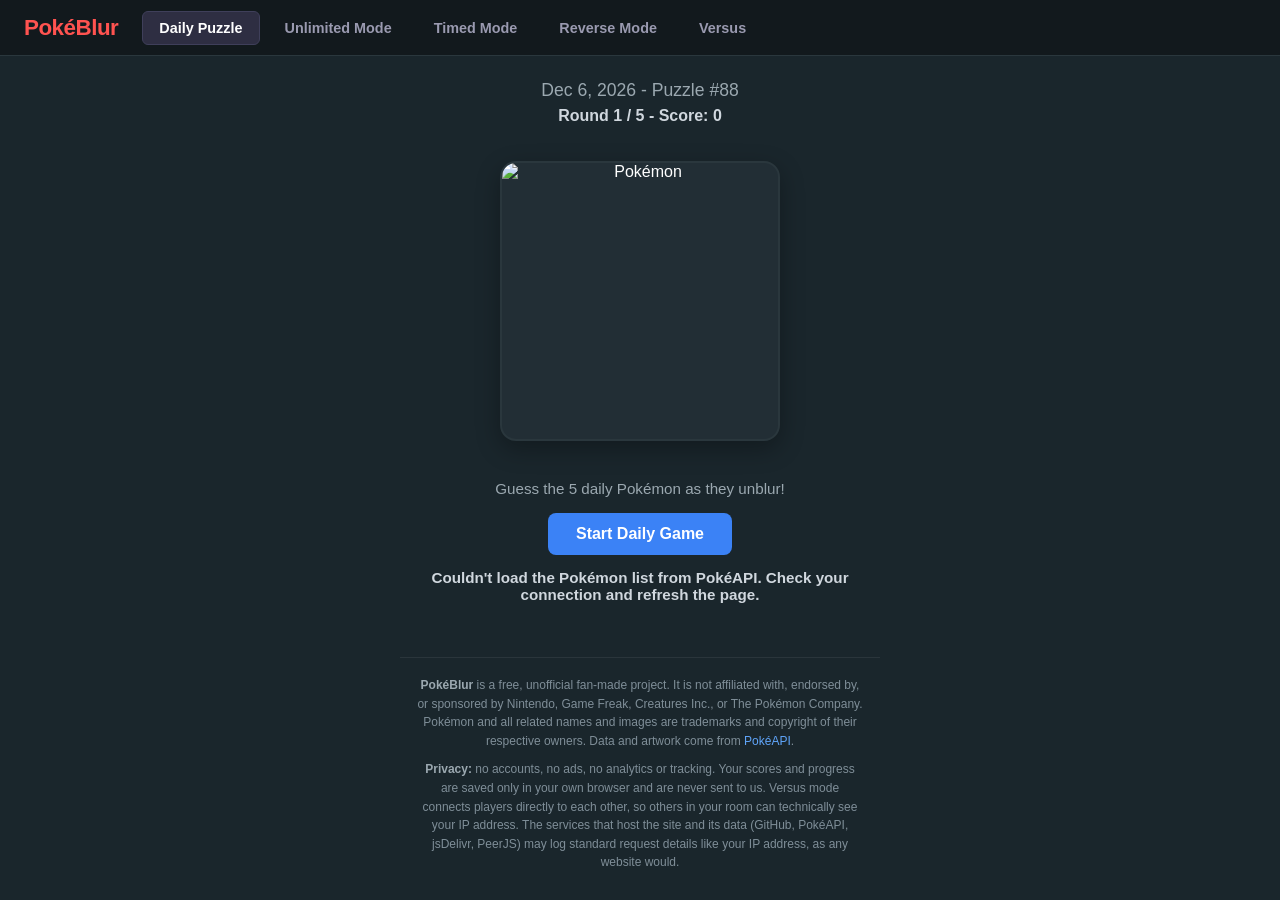
==== commit f754a4df: "Add files via upload" ====
--- a/index.html
+++ b/index.html
@@ -36,7 +36,10 @@
   }
   </script>
 
-  <link rel="stylesheet" href="style.css?v=2026-10-01d" />
+  <!-- Open connections to the data/image hosts early so the first Pokémon shows sooner -->
+  <link rel="preconnect" href="https://pokeapi.co" crossorigin />
+  <link rel="preconnect" href="https://raw.githubusercontent.com" />
+  <link rel="stylesheet" href="style.css?v=2026-10-01e" />
   <link rel="canonical" href="https://vibedbean.github.io/" />
   <link rel="icon" href="favicon.ico" sizes="any" />
   <link rel="icon" type="image/png" sizes="192x192" href="favicon.png" />
@@ -104,7 +107,9 @@
         <div class="stats-summary">
           <div>Played: <span id="stat-played">0</span></div>
           <div>Avg Score: <span id="stat-avg">0.0</span></div>
-        </div>
+          <div>Streak: <span id="stat-streak">0</span></div>
+        </div>
+        <p id="streak-best" class="streak-best"></p>
 
         <button id="share-btn" class="action-btn">Share Results</button>
         <p class="daily-countdown">Next puzzle in <span class="daily-countdown-time">--:--:--</span></p>
@@ -499,8 +504,8 @@
     <p><strong>Privacy:</strong> no accounts, no ads, no analytics or tracking. Your scores and progress are saved only in your own browser and are never sent to us. Versus mode connects players directly to each other, so others in your room can technically see your IP address. The services that host the site and its data (GitHub, PokéAPI, jsDelivr, PeerJS) may log standard request details like your IP address, as any website would.</p>
   </footer>
 
+  <script src="game.js?v=2026-10-01f"></script>
   <script src="https://cdn.jsdelivr.net/npm/peerjs@1.5.4/dist/peerjs.min.js"></script>
-  <script src="game.js?v=2026-10-01d"></script>
   <script src="versus.js?v=2026-10-01c"></script>
   <!-- Bump the ?v= date above every time you deploy a change to game.js/versus.js.
        Browsers cache these files aggressively; without a version bump, some
--- a/style.css
+++ b/style.css
@@ -702,7 +702,7 @@
   border: 1px solid #3b82f6;
   border-radius: 8px;
   color: #ffffff;
-  font-size: 0.95rem;
+  font-size: 1rem;
   outline: none;
   box-sizing: border-box;
   transition: border-color 0.2s ease, box-shadow 0.2s ease;
@@ -902,7 +902,7 @@
 .vs-join-group input {
   flex: 1;
   padding: 10px 14px;
-  font-size: 0.95rem;
+  font-size: 1rem;
   border-radius: 8px;
   border: 1px solid #3a4b52;
   background-color: #222e35;
@@ -937,7 +937,7 @@
 .vs-name-edit-group input {
   flex: 1;
   padding: 10px 14px;
-  font-size: 0.95rem;
+  font-size: 1rem;
   border-radius: 8px;
   border: 1px solid #3a4b52;
   background-color: #222e35;
@@ -1541,7 +1541,7 @@
 #timed-custom-input {
   width: 100%;
   padding: 10px 14px;
-  font-size: 0.95rem;
+  font-size: 1rem;
   border-radius: 8px;
   border: 1px solid #3a4b52;
   background-color: #222e35;
@@ -1972,4 +1972,17 @@
 
 .site-footer a:hover {
   text-decoration: underline;
+}
+
+/* ==========================================
+   DAILY STREAK
+   ========================================== */
+.streak-best {
+  margin: -8px 0 16px 0;
+  font-size: 0.8rem;
+  color: #8a99a4;
+}
+
+.streak-best:empty {
+  display: none;
 }
